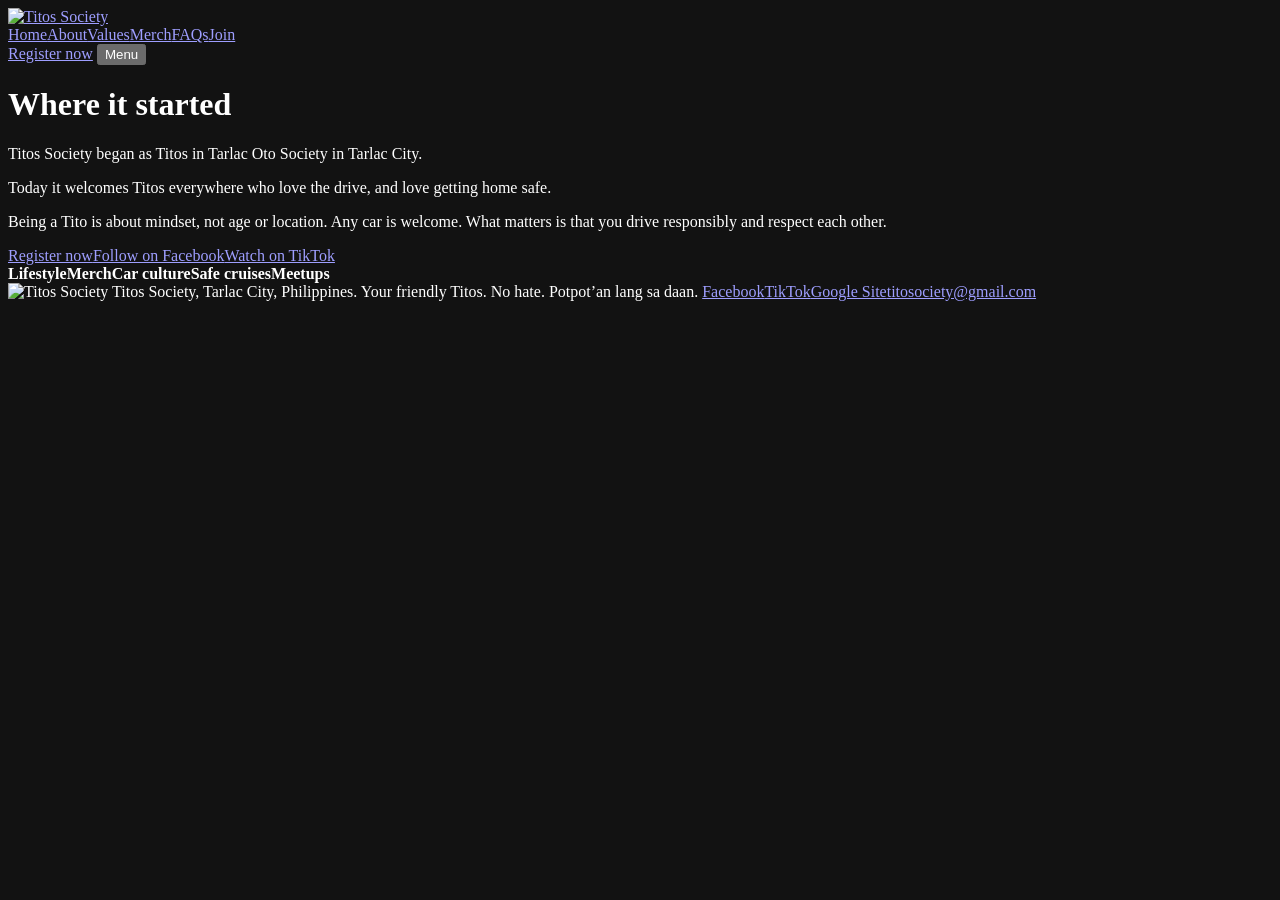
==== about.html @ 2e6799f6 "Add files via upload" ====
<!DOCTYPE html>
<html lang="en">
<head>
<meta charset="utf-8">
<meta name="viewport" content="width=device-width, initial-scale=1, viewport-fit=cover">
<meta name="color-scheme" content="dark">
<title>About | Titos Society</title>
<meta name="description" content="How Titos Society started in Tarlac City and who it welcomes.">
<link rel="icon" href="assets/logo.png">
<link rel="preconnect" href="https://fonts.googleapis.com">
<link rel="preconnect" href="https://fonts.gstatic.com" crossorigin>
<link href="https://fonts.googleapis.com/css2?family=Barlow+Condensed:ital,wght@1,700;1,800&family=Barlow:wght@400;500;600&display=swap" rel="stylesheet">
<link rel="stylesheet" href="css/style.css">
</head>
<body>
<header><div class="wrap">
  <a href="home.html" aria-label="Titos Society home"><img src="assets/logo.png" alt="Titos Society"></a>
  <nav id="nav" aria-label="Main"><a href="home.html">Home</a><a href="about.html" class=on aria-current=page>About</a><a href="values.html">Values</a><a href="merch.html">Merch</a><a href="faq.html">FAQs</a><a href="join.html">Join</a></nav>
  <a class="btn p" href="join.html"><span>Register now</span></a>
  <button class="mb" id="mb" aria-expanded="false" aria-controls="nav">Menu</button>
</div></header>
<main id="top">
<div class="wrap ph"><h1 class="d">Where it started</h1><p>Titos Society began as Titos in Tarlac Oto Society in Tarlac City.</p></div><section><div class="wrap about">
  <div>
    <p>Today it welcomes Titos everywhere who love the drive, and love getting home safe.</p>
    <p>Being a Tito is about mindset, not age or location. Any car is welcome. What matters is that you drive responsibly and respect each other.</p>
    <div class="acts"><a class="btn p" href="join.html"><span>Register now</span></a><a class="btn g" href="https://www.facebook.com/profile.php?id=61595237911390" target="_blank" rel="noopener"><span>Follow on Facebook</span></a><a class="btn g" href="https://www.tiktok.com/@titos.society" target="_blank" rel="noopener"><span>Watch on TikTok</span></a></div>
  </div>
  <div class="tags" aria-label="What we’re about"><b>Lifestyle</b><b>Merch</b><b>Car culture</b><b>Safe cruises</b><b>Meetups</b></div>
</div></section>
</main>
<footer><div class="wrap">
  <img src="assets/logo.png" alt="Titos Society">
  <span>Titos Society, Tarlac City, Philippines. Your friendly Titos. No hate. Potpot’an lang sa daan.</span>
  <span class="soc"><a href="https://www.facebook.com/profile.php?id=61595237911390" target="_blank" rel="noopener">Facebook</a><a href="https://www.tiktok.com/@titos.society" target="_blank" rel="noopener">TikTok</a><a href="https://sites.google.com/view/titosociety/home" target="_blank" rel="noopener">Google Site</a><a href="mailto:titosociety@gmail.com">titosociety@gmail.com</a></span>
</div></footer>
<script src="js/main.js" defer></script>
</body>
</html>
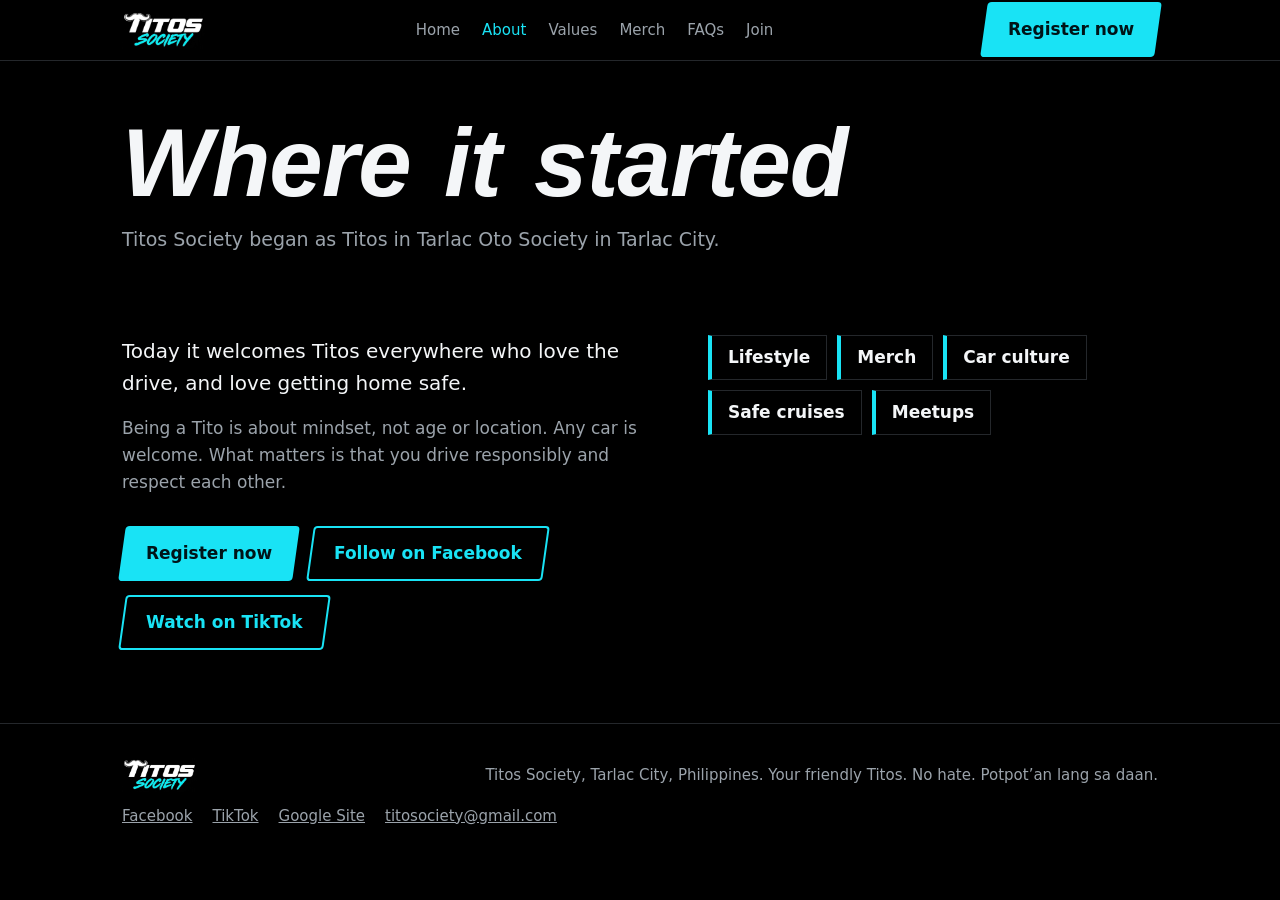
==== commit 48d764d4: "Add files via upload" ====
--- a/about.html
+++ b/about.html
@@ -6,15 +6,15 @@
 <meta name="color-scheme" content="dark">
 <title>About | Titos Society</title>
 <meta name="description" content="How Titos Society started in Tarlac City and who it welcomes.">
-<link rel="icon" href="assets/logo.png">
+<link rel="icon" href="logo.png">
 <link rel="preconnect" href="https://fonts.googleapis.com">
 <link rel="preconnect" href="https://fonts.gstatic.com" crossorigin>
 <link href="https://fonts.googleapis.com/css2?family=Barlow+Condensed:ital,wght@1,700;1,800&family=Barlow:wght@400;500;600&display=swap" rel="stylesheet">
-<link rel="stylesheet" href="css/style.css">
+<link rel="stylesheet" href="style.css">
 </head>
 <body>
 <header><div class="wrap">
-  <a href="home.html" aria-label="Titos Society home"><img src="assets/logo.png" alt="Titos Society"></a>
+  <a href="home.html" aria-label="Titos Society home"><img src="logo.png" alt="Titos Society"></a>
   <nav id="nav" aria-label="Main"><a href="home.html">Home</a><a href="about.html" class=on aria-current=page>About</a><a href="values.html">Values</a><a href="merch.html">Merch</a><a href="faq.html">FAQs</a><a href="join.html">Join</a></nav>
   <a class="btn p" href="join.html"><span>Register now</span></a>
   <button class="mb" id="mb" aria-expanded="false" aria-controls="nav">Menu</button>
@@ -30,10 +30,10 @@
 </div></section>
 </main>
 <footer><div class="wrap">
-  <img src="assets/logo.png" alt="Titos Society">
+  <img src="logo.png" alt="Titos Society">
   <span>Titos Society, Tarlac City, Philippines. Your friendly Titos. No hate. Potpot’an lang sa daan.</span>
   <span class="soc"><a href="https://www.facebook.com/profile.php?id=61595237911390" target="_blank" rel="noopener">Facebook</a><a href="https://www.tiktok.com/@titos.society" target="_blank" rel="noopener">TikTok</a><a href="https://sites.google.com/view/titosociety/home" target="_blank" rel="noopener">Google Site</a><a href="mailto:titosociety@gmail.com">titosociety@gmail.com</a></span>
 </div></footer>
-<script src="js/main.js" defer></script>
+<script src="main.js" defer></script>
 </body>
 </html>
--- a/style.css
+++ b/style.css
@@ -0,0 +1,126 @@
+:root{--bg:#000;--bg2:#0c0d0f;--ink:#f4f6f8;--mute:#9ba3ab;--line:#24272b;--cy:#19e3f5;--cy2:#0bb9c8;color-scheme:dark;box-sizing:border-box;padding-top:env(safe-area-inset-top,0px);padding-bottom:env(safe-area-inset-bottom,0px)}
+*,*::before,*::after{box-sizing:inherit}
+html{scroll-behavior:smooth;scroll-padding-top:calc(64px + env(safe-area-inset-top,0px))}
+body{margin:0;background:var(--bg);color:var(--ink);font:400 17px/1.6 Barlow,system-ui,sans-serif}
+body::before{content:"";position:fixed;inset:0 0 auto;height:env(safe-area-inset-top,0px);background:#000;z-index:10}
+a{color:inherit}
+.d{font-family:"Barlow Condensed",Impact,sans-serif;font-style:italic;font-weight:800;letter-spacing:-.01em;line-height:.95;margin:0}
+.wrap{max-width:1080px;margin:0 auto;padding:0 22px}
+header{position:sticky;top:env(safe-area-inset-top,0px);z-index:9;background:rgba(0,0,0,.92);backdrop-filter:blur(8px);border-bottom:1px solid var(--line)}
+header .wrap{display:flex;align-items:center;justify-content:space-between;gap:16px;height:60px}
+header img{height:38px;width:auto;display:block}
+nav{display:flex;gap:22px;font-size:15px;color:var(--mute)}
+nav a{text-decoration:none}nav a:hover{color:var(--ink)}
+.btn{display:inline-block;padding:12px 22px;font-weight:600;text-decoration:none;border-radius:4px;border:2px solid var(--cy);transform:skewX(-8deg)}
+.btn span{display:inline-block;transform:skewX(8deg)}
+.btn.p{background:var(--cy);color:#001418}.btn.p:hover{background:#6af1fb;border-color:#6af1fb}
+.btn.g{color:var(--cy)}.btn.g:hover{background:rgba(25,227,245,.12)}
+a:focus-visible,summary:focus-visible{outline:3px solid #fff;outline-offset:3px}
+.hero img{display:block;width:100%;height:auto}
+.hero .wrap{padding-top:38px;padding-bottom:56px}
+.hero h1{font-size:clamp(44px,8vw,92px);max-width:11em}
+.hero p{max-width:34em;color:var(--mute);font-size:19px;margin:22px 0 0}
+.acts{display:flex;flex-wrap:wrap;gap:14px;margin-top:30px}
+.shard{height:44px;background:var(--cy);clip-path:polygon(0 100%,100% 0,100% 100%)}
+section{padding:72px 0}
+section.alt{background:var(--bg2)}
+h2{font-size:clamp(34px,5vw,54px);margin-bottom:28px}
+.about{display:grid;gap:36px;grid-template-columns:1.1fr .9fr;align-items:start}
+.about p{margin:0 0 16px;color:var(--mute)}.about p:first-child{color:var(--ink);font-size:20px}
+.tags{display:flex;flex-wrap:wrap;gap:10px;align-content:start}
+.tags b{font-weight:600;padding:8px 16px;border:1px solid var(--line);border-left:4px solid var(--cy)}
+.vals{display:grid;gap:34px 48px;grid-template-columns:1fr 1fr}
+.vals div{border-left:4px solid var(--cy);padding-left:20px}
+.vals h3{font:800 italic 28px/1 "Barlow Condensed",Impact,sans-serif;margin:0 0 8px}
+.vals p{margin:0;color:var(--mute)}
+.merch{display:grid;grid-template-columns:repeat(4,1fr);gap:0;border-top:1px solid var(--line)}
+.merch div{padding:26px 20px 26px 0;border-bottom:1px solid var(--line)}
+.merch h3{font:800 italic 30px/1 "Barlow Condensed",Impact,sans-serif;margin:0}
+.lead{color:var(--mute);max-width:36em;margin:-12px 0 30px}
+details{border-bottom:1px solid var(--line)}
+summary{cursor:pointer;list-style:none;padding:20px 0;font-weight:600;font-size:19px;display:flex;justify-content:space-between;gap:16px}
+summary::-webkit-details-marker{display:none}
+summary::after{content:"+";color:var(--cy);font-size:26px;line-height:1;transition:transform .2s}
+details[open] summary::after{transform:rotate(45deg)}
+details p{margin:0 0 22px;color:var(--mute);max-width:42em}
+.join{text-align:left}
+.join h2{font-size:clamp(40px,7vw,76px);max-width:10em}
+footer{border-top:1px solid var(--line);padding:34px 0;color:var(--mute);font-size:15px}
+footer .wrap{display:flex;flex-wrap:wrap;gap:12px 40px;justify-content:space-between;align-items:center}
+footer img{height:34px;width:auto}
+.btn{position:relative;overflow:hidden;cursor:pointer}
+button.btn{font:inherit;font-weight:600;line-height:1.6}
+.btn::after{content:"";position:absolute;top:0;bottom:0;left:-70%;width:40%;background:linear-gradient(100deg,transparent,rgba(255,255,255,.6),transparent);transform:skewX(-20deg);transition:left .6s}
+.btn:hover::after{left:130%}.btn:active{transform:skewX(-8deg) translateY(2px)}
+.w{display:inline-block;overflow:hidden;vertical-align:bottom;padding:0 .08em .1em 0;margin-bottom:-.1em}
+.w i{display:inline-block;font-style:inherit}
+.band{overflow:hidden;border-bottom:1px solid var(--line);padding:14px 0}
+.track{display:flex;width:max-content;font:800 italic clamp(30px,4.5vw,48px)/1 "Barlow Condensed",Impact,sans-serif}
+.track span{padding:0 22px;white-space:nowrap}.track span:nth-child(even){color:var(--cy)}
+.track span::after{content:"/";color:var(--mute);margin-left:44px}
+.vals div{border-left:0;position:relative}
+.vals div::before{content:"";position:absolute;left:0;top:0;bottom:0;width:4px;background:var(--cy);transform-origin:top}
+.merch div{position:relative;overflow:hidden;padding:26px 20px}
+.merch div::before{content:"";position:absolute;inset:0 -24px;background:var(--cy);transform:translateX(-105%) skewX(-12deg);transition:transform .45s cubic-bezier(.2,.8,.2,1)}
+.merch div:hover::before{transform:translateX(0) skewX(-12deg)}
+.merch h3{position:relative;transition:color .3s}.merch div:hover h3{color:#001418}
+footer .soc{display:flex;gap:20px;flex-wrap:wrap}footer .soc a:hover{color:var(--cy)}
+dialog{border:1px solid var(--line);border-top:4px solid var(--cy);background:var(--bg2);color:var(--ink);width:min(580px,calc(100% - 32px));max-height:calc(100% - 32px);padding:28px;overflow:auto}
+dialog::backdrop{background:rgba(0,0,0,.82);backdrop-filter:blur(4px)}
+dialog form{position:relative}dialog h2{font-size:40px;margin:0 0 10px;padding-right:36px}
+.x{position:absolute;right:-6px;top:-8px;background:none;border:0;color:var(--mute);font-size:32px;line-height:1;cursor:pointer;padding:6px 10px}.x:hover{color:var(--cy)}
+.fg{display:grid;grid-template-columns:1fr 1fr;gap:12px;margin-top:18px}.fg .full{grid-column:1/-1}
+dialog label{display:block;font-size:14px;color:var(--mute)}
+.field{width:100%;margin-top:4px;background:#000;border:1px solid #333;border-radius:4px;padding:10px 12px;color:var(--ink);font:inherit}
+.field:focus{outline:2px solid var(--cy);outline-offset:1px;border-color:var(--cy)}.field.bad{border-color:#ff6b6b}
+.chk{display:flex;gap:10px;align-items:flex-start;margin-top:14px;font-size:15px;color:var(--mute)}.chk input{margin-top:5px;accent-color:#19e3f5}
+.err{color:#ff8a8a;min-height:1.5em;margin:10px 0 14px;font-size:15px}
+.ok{display:block;margin-bottom:10px}.ok path{stroke-dasharray:40}
+#out{font-size:14px;resize:vertical}
+@media(prefers-reduced-motion:no-preference){
+.hero img{animation:wipe 1.1s cubic-bezier(.2,.8,.2,1) both}
+@keyframes wipe{from{clip-path:inset(0 100% 0 0);transform:scale(1.08)}to{clip-path:inset(0);transform:none}}
+.w i{transform:translateY(108%);animation:up .75s cubic-bezier(.2,.8,.2,1) forwards;animation-delay:calc(.55s + var(--n)*70ms)}
+@keyframes up{to{transform:none}}
+.hero p,.hero .acts{opacity:0;animation:fade .8s 1.4s forwards}.hero .acts{animation-delay:1.6s}
+@keyframes fade{to{opacity:1}}
+.shard{transform-origin:left bottom;animation:draw .9s .9s cubic-bezier(.2,.8,.2,1) both}
+@keyframes draw{from{transform:scaleX(0)}}
+.hero .btn.p{animation:pulse 2.6s 2.8s infinite}
+@keyframes pulse{0%{box-shadow:0 0 0 0 rgba(25,227,245,.55)}70%,100%{box-shadow:0 0 0 16px rgba(25,227,245,0)}}
+.track{animation:run 30s linear infinite}.band:hover .track{animation-play-state:paused}
+@keyframes run{to{transform:translateX(-50%)}}
+html.js .rv{opacity:0;transform:translateY(24px);transition:opacity .7s ease var(--d,0ms),transform .8s cubic-bezier(.2,.8,.2,1) var(--d,0ms)}
+html.js .rv.in{opacity:1;transform:none}
+html.js .vals div::before{transform:scaleY(0);transition:transform .9s cubic-bezier(.2,.8,.2,1) calc(var(--d,0ms) + .25s)}
+html.js .vals div.in::before{transform:none}
+details[open] p{animation:drop .35s ease}
+@keyframes drop{from{opacity:0;transform:translateY(-6px)}}
+dialog[open]{animation:pop .4s cubic-bezier(.2,.8,.2,1)}
+@keyframes pop{from{opacity:0;transform:translateY(26px) skewX(-3deg)}}
+.ok path{stroke-dashoffset:40;animation:tick .6s .2s forwards}
+@keyframes tick{to{stroke-dashoffset:0}}
+}
+@media(max-width:560px){.fg{grid-template-columns:1fr}}
+@media(max-width:760px){nav{display:none}.about,.vals{grid-template-columns:1fr}.merch{grid-template-columns:1fr 1fr}section{padding:54px 0}}
+@media(prefers-reduced-motion:reduce){html{scroll-behavior:auto}summary::after{transition:none}}
+[hidden]{display:none!important}
+.mb{display:none;background:none;border:1px solid var(--line);color:var(--ink);padding:6px 12px;font:inherit;cursor:pointer;border-radius:4px}
+nav a.on{color:var(--cy)}
+.ph{padding-top:56px;padding-bottom:8px}.ph h1{font-size:clamp(48px,9vw,96px)}.ph p{color:var(--mute);max-width:36em;font-size:19px;margin:16px 0 0}
+.tiles{display:grid;grid-template-columns:repeat(4,1fr);border-top:1px solid var(--line)}
+.tile{position:relative;overflow:hidden;padding:26px 20px;border-bottom:1px solid var(--line);text-decoration:none;color:inherit;display:block}
+button.tile{background:none;border:0;border-bottom:1px solid var(--line);font:inherit;text-align:left;cursor:pointer}
+.tile::before{content:"";position:absolute;inset:0 -24px;background:var(--cy);transform:translateX(-105%) skewX(-12deg);transition:transform .45s cubic-bezier(.2,.8,.2,1)}
+.tile:hover::before,.tile[aria-pressed=true]::before{transform:translateX(0) skewX(-12deg)}
+.tile h3,.tile p{position:relative;transition:color .3s}
+.tile h3{font:800 italic 30px/1 "Barlow Condensed",Impact,sans-serif;margin:0 0 6px}.tile p{margin:0;color:var(--mute);font-size:15px}
+.tile:hover h3,.tile:hover p,.tile[aria-pressed=true] h3,.tile[aria-pressed=true] p{color:#001418}
+.qz{border:1px solid var(--line);border-top:4px solid var(--cy);padding:26px;max-width:640px;background:var(--bg)}
+.qz h3{font:700 26px/1.2 Barlow,sans-serif;margin:14px 0 0}.qz .row{display:flex;gap:14px;margin-top:20px;flex-wrap:wrap}
+.qz .fb{min-height:3.2em;margin:16px 0 0;color:var(--mute)}.good{color:var(--cy)}.no{color:#ff8a8a}
+.bar{height:4px;background:var(--line)}.bar i{display:block;height:100%;width:0;background:var(--cy);transition:width .4s}
+.sum{color:var(--mute);margin:22px 0 14px}
+@media(max-width:760px){.tiles{grid-template-columns:1fr 1fr}.mb{display:block}header .btn{display:none}
+nav{display:none;position:absolute;left:0;right:0;top:100%;flex-direction:column;gap:0;background:#000;border-bottom:1px solid var(--line)}nav.open{display:flex}nav a{padding:14px 22px;border-top:1px solid var(--line)}}
+
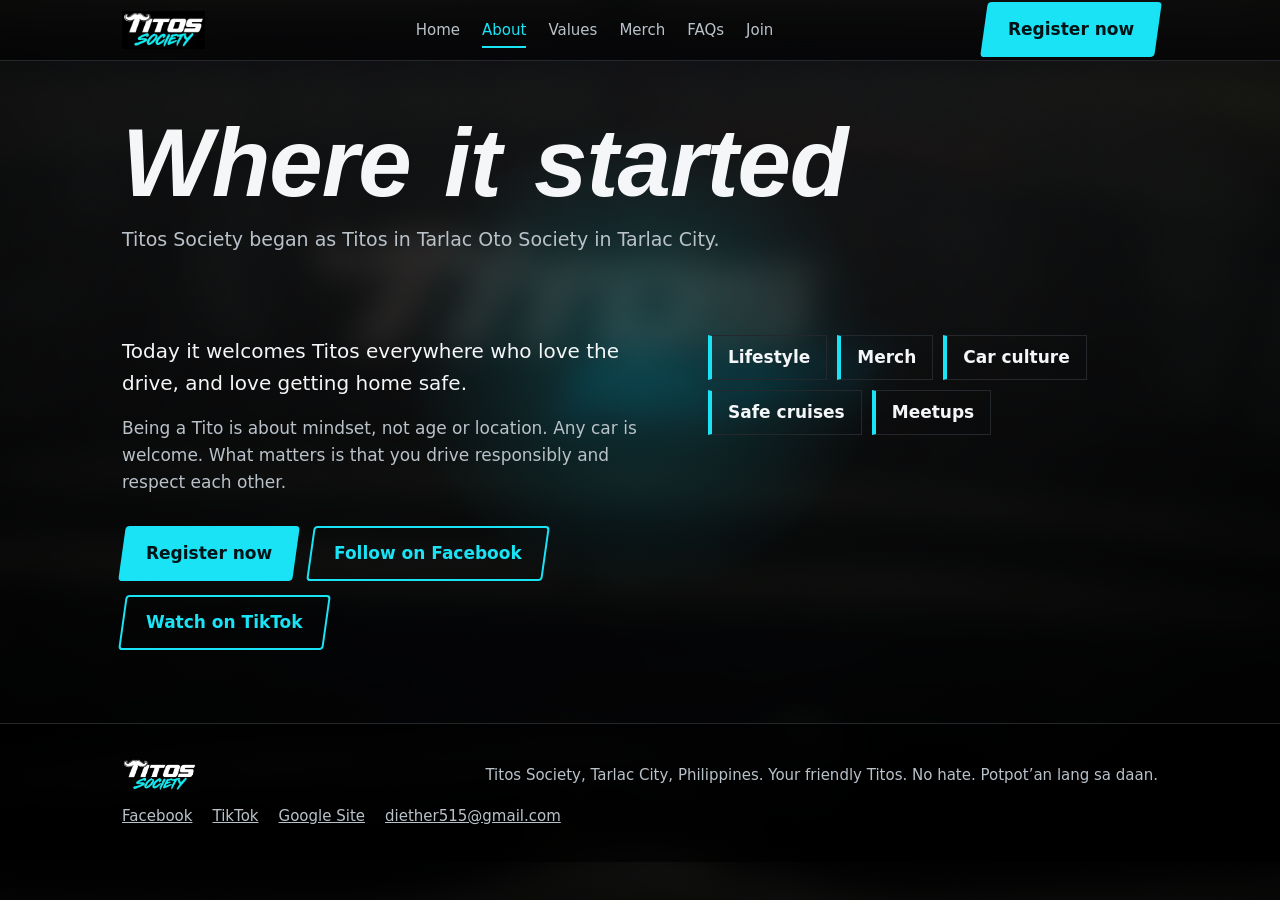
==== commit a727ff7c: "Add files via upload" ====
--- a/about.html
+++ b/about.html
@@ -13,6 +13,8 @@
 <link rel="stylesheet" href="style.css">
 </head>
 <body>
+<div class="bg" aria-hidden="true"><i class="s s1"></i><i class="s s2"></i><i class="s s3"></i><i class="s s4"></i><span class="streak"></span><span class="streak"></span><b class="glow"></b></div>
+<div class="pt" aria-hidden="true"></div>
 <header><div class="wrap">
   <a href="home.html" aria-label="Titos Society home"><img src="logo.png" alt="Titos Society"></a>
   <nav id="nav" aria-label="Main"><a href="home.html">Home</a><a href="about.html" class=on aria-current=page>About</a><a href="values.html">Values</a><a href="merch.html">Merch</a><a href="faq.html">FAQs</a><a href="join.html">Join</a></nav>
@@ -32,7 +34,7 @@
 <footer><div class="wrap">
   <img src="logo.png" alt="Titos Society">
   <span>Titos Society, Tarlac City, Philippines. Your friendly Titos. No hate. Potpot’an lang sa daan.</span>
-  <span class="soc"><a href="https://www.facebook.com/profile.php?id=61595237911390" target="_blank" rel="noopener">Facebook</a><a href="https://www.tiktok.com/@titos.society" target="_blank" rel="noopener">TikTok</a><a href="https://sites.google.com/view/titosociety/home" target="_blank" rel="noopener">Google Site</a><a href="mailto:titosociety@gmail.com">titosociety@gmail.com</a></span>
+  <span class="soc"><a href="https://www.facebook.com/profile.php?id=61595237911390" target="_blank" rel="noopener">Facebook</a><a href="https://www.tiktok.com/@titos.society" target="_blank" rel="noopener">TikTok</a><a href="https://sites.google.com/view/titosociety/home" target="_blank" rel="noopener">Google Site</a><a href="mailto:diether515@gmail.com">diether515@gmail.com</a></span>
 </div></footer>
 <script src="main.js" defer></script>
 </body>
--- a/style.css
+++ b/style.css
@@ -124,3 +124,55 @@
 @media(max-width:760px){.tiles{grid-template-columns:1fr 1fr}.mb{display:block}header .btn{display:none}
 nav{display:none;position:absolute;left:0;right:0;top:100%;flex-direction:column;gap:0;background:#000;border-bottom:1px solid var(--line)}nav.open{display:flex}nav a{padding:14px 22px;border-top:1px solid var(--line)}}
 
+
+.terms{max-height:280px;overflow-y:auto;border:1px solid #334155;background:var(--bg2);padding:16px;margin-top:18px;font-size:15px;color:#cbd5e1;border-radius:6px}
+.terms h3{margin:16px 0 4px;font-size:16px;color:#fff}.terms h3:first-child{margin-top:0}.terms p{margin:0}.terms ul{margin:4px 0 0;padding-left:20px}
+.sigh{display:flex;justify-content:space-between;margin:18px 0 6px;font-size:14px;color:var(--mute)}.lnk{background:none;border:0;color:var(--cy);cursor:pointer;font:inherit;text-decoration:underline}
+.sig{display:block;width:100%;height:160px;background:#fff;border:1px solid #475569;border-radius:6px;touch-action:none;cursor:crosshair}
+.okmsg,.errmsg{padding:10px 14px;border-radius:6px;margin:0 0 20px}.okmsg{background:#052e1a;color:#86efac}.errmsg{background:#3b1212;color:#fca5a5}
+
+:root{--mute:#b9c1c9}
+.bg{position:fixed;inset:0;z-index:-1;overflow:hidden;background:#000}
+.bg .s{position:absolute;inset:-6%;background-size:cover;background-position:center;filter:blur(16px) brightness(.5) saturate(1.15)}
+.s1{background-image:url(bg1.jpg)}.s2{background-image:url(bg2.jpg);opacity:0}.s3{background-image:url(bg3.jpg);opacity:0}.s4{background-image:url(bg4.jpg);opacity:0}
+.bg::after{content:"";position:absolute;inset:0;background:radial-gradient(ellipse at 50% 25%,rgba(0,0,0,.2),rgba(0,0,0,.78)),linear-gradient(rgba(0,0,0,.3),rgba(0,0,0,.6))}
+.streak{position:absolute;top:-10%;bottom:-10%;width:16%;left:-30%;transform:skewX(-20deg);background:linear-gradient(100deg,transparent,rgba(25,227,245,.12),rgba(255,255,255,.07),transparent)}
+.streak+.streak{width:8%}
+.glow{position:absolute;left:-260px;top:-260px;width:520px;height:520px;background:radial-gradient(circle,rgba(25,227,245,.2),transparent 65%);transform:translate(var(--mx,50vw),var(--my,40vh));transition:transform .35s ease-out;z-index:1}
+header{background:rgba(0,0,0,.6);backdrop-filter:blur(12px);transition:transform .45s cubic-bezier(.2,.8,.2,1)}
+header.hide{transform:translateY(-110%)}
+header::after{content:"";position:absolute;left:0;right:0;bottom:-1px;height:3px;background:var(--cy);transform-origin:left;transform:scaleX(var(--p,0))}
+nav a{position:relative;padding:4px 0}
+nav a::after{content:"";position:absolute;left:0;right:0;bottom:-2px;height:2px;background:var(--cy);transform:scaleX(0);transform-origin:right;transition:transform .35s}
+nav a:hover::after,nav a.on::after{transform:scaleX(1);transform-origin:left}
+header a img{transition:transform .3s}header a:hover img{transform:rotate(-3deg) scale(1.06)}
+header img,footer img,.hero img{mix-blend-mode:screen}
+section.alt{background:rgba(0,0,0,.5)}.band{background:rgba(0,0,0,.35)}footer{background:rgba(0,0,0,.6)}.qz{background:rgba(0,0,0,.7)}
+.tile:hover{translate:0 -4px}
+h2.d::after{content:"";display:block;height:4px;width:90px;background:var(--cy);margin-top:12px;transform:skewX(-20deg)}
+.pt{position:fixed;inset:0 -20%;z-index:100;background:var(--cy);transform:translateX(-110%) skewX(-12deg);pointer-events:none}
+@media(prefers-reduced-motion:no-preference){
+.bg .s{animation:fadeS 32s infinite,kb 32s linear infinite}.s2{animation-delay:8s}.s3{animation-delay:16s}.s4{animation-delay:24s}
+@keyframes fadeS{0%{opacity:0}6%,25%{opacity:1}31%,100%{opacity:0}}
+@keyframes kb{0%,100%{transform:scale(1.02)}50%{transform:scale(1.14) translate(-2%,-1.5%)}}
+.streak{animation:sweep 9s linear infinite}.streak+.streak{animation-duration:14s;animation-delay:-5s}
+@keyframes sweep{to{left:125%}}
+header{animation:hin .8s cubic-bezier(.2,.8,.2,1) backwards}@keyframes hin{from{transform:translateY(-100%)}}
+.shard{background:linear-gradient(100deg,var(--cy) 30%,#b9f8fd 50%,var(--cy) 70%) 0 0/250% 100%;animation:draw .9s .9s cubic-bezier(.2,.8,.2,1) both,shine 4s 2s linear infinite}
+@keyframes shine{to{background-position:-250% 0}}
+.tags b{animation:bob 4s ease-in-out infinite}.tags b:nth-child(2){animation-delay:-.8s}.tags b:nth-child(3){animation-delay:-1.6s}.tags b:nth-child(4){animation-delay:-2.4s}.tags b:nth-child(5){animation-delay:-3.2s}
+@keyframes bob{50%{translate:0 -6px}}
+html.js h2.d::after{width:0;transition:width .8s .25s cubic-bezier(.2,.8,.2,1)}html.js h2.d.in::after{width:90px}
+.pt{animation:ptout .75s cubic-bezier(.7,0,.2,1) both}
+@keyframes ptout{from{transform:translateX(0) skewX(-12deg)}to{transform:translateX(110%) skewX(-12deg)}}
+.pt.go{animation:ptin .45s cubic-bezier(.7,0,.2,1) both}
+@keyframes ptin{from{transform:translateX(-110%) skewX(-12deg)}to{transform:translateX(0) skewX(-12deg)}}}
+@media(prefers-reduced-motion:reduce){.s1{opacity:1}.glow,.streak{display:none}}
+
+.tile::before{display:none}
+.tile{border-bottom:2px solid var(--line);transition:border-color .3s}
+.tile:hover h3,.tile[aria-pressed=true] h3{color:var(--ink)}
+.tile:hover p,.tile[aria-pressed=true] p{color:var(--mute)}
+.tile:hover{border-bottom-color:var(--cy)}
+.tile[aria-pressed=true]{border-bottom-color:var(--cy);box-shadow:inset 4px 0 0 var(--cy)}
+.tile[aria-pressed=true] h3{color:var(--cy)}
